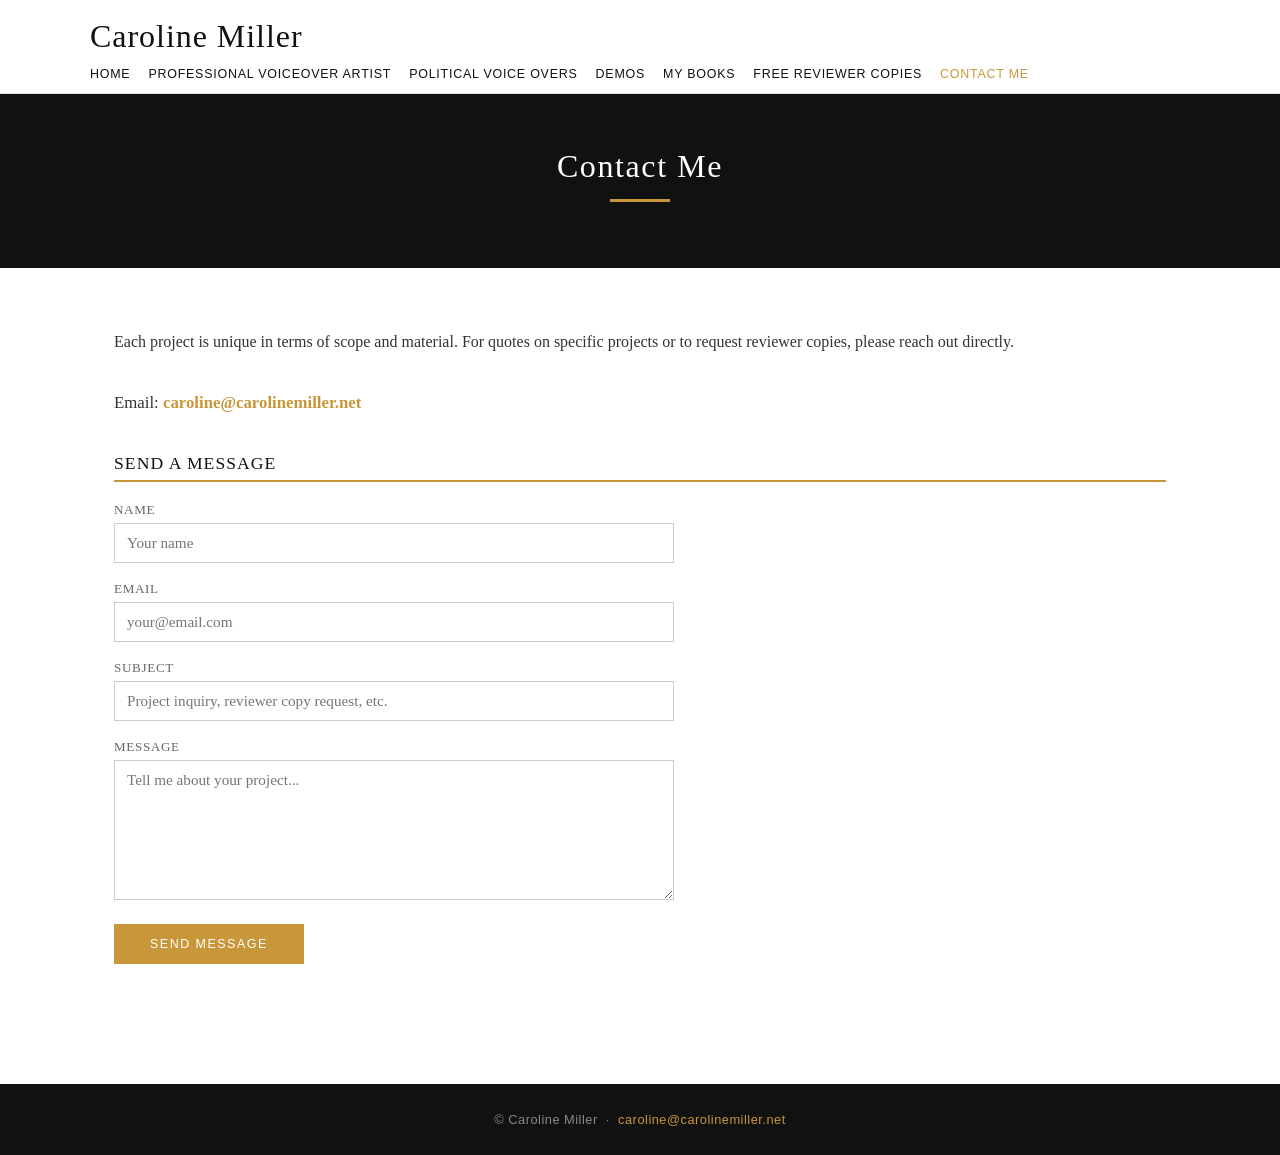
==== contact.html @ a57e280c "Add files via upload" ====
<!DOCTYPE html>
<html lang="en">
<head>
  <meta charset="UTF-8">
  <meta name="viewport" content="width=device-width, initial-scale=1.0">
  <title>Contact Me – Caroline Miller</title>
  <link rel="stylesheet" href="style.css">
</head>
<body>

<header>
  <div class="header-inner">
    <h1 class="site-title"><a href="index.html">Caroline Miller</a></h1>
    <nav>
      <ul>
        <li><a href="index.html">Home</a></li>
        <li><a href="index.html#voiceover">Professional Voiceover Artist</a></li>
        <li><a href="political-voice-overs.html">Political Voice Overs</a></li>
        <li><a href="demos.html">Demos</a></li>
        <li><a href="my-books.html">My Books</a></li>
        <li><a href="free-reviewer-copies.html">Free Reviewer Copies</a></li>
        <li><a href="contact.html" class="active">Contact Me</a></li>
      </ul>
    </nav>
  </div>
</header>

<section class="page-hero">
  <h1>Contact Me</h1>
  <div class="hero-rule"></div>
</section>

<main>

  <p style="margin-bottom:36px; line-height:1.8;">
    Each project is unique in terms of scope and material. For quotes on specific projects or
    to request reviewer copies, please reach out directly.
  </p>

  <p style="margin-bottom:40px; font-size:1.05rem;">
    Email: <a href="mailto:caroline@carolinemiller.net"><strong>caroline@carolinemiller.net</strong></a>
  </p>

  <h2 class="section-heading">Send a Message</h2>

  <form class="contact-form" action="mailto:caroline@carolinemiller.net" method="post" enctype="text/plain">
    <label for="name">Name</label>
    <input type="text" id="name" name="name" placeholder="Your name" required>

    <label for="email">Email</label>
    <input type="email" id="email" name="email" placeholder="your@email.com" required>

    <label for="subject">Subject</label>
    <input type="text" id="subject" name="subject" placeholder="Project inquiry, reviewer copy request, etc.">

    <label for="message">Message</label>
    <textarea id="message" name="message" placeholder="Tell me about your project..." required></textarea>

    <button type="submit" class="btn">Send Message</button>
  </form>

</main>

<footer>
  <p>&copy; Caroline Miller &nbsp;·&nbsp; <a href="mailto:caroline@carolinemiller.net">caroline@carolinemiller.net</a></p>
</footer>

</body>
</html>
---- style.css ----
/* Caroline Miller — carolinemiller.net */

*, *::before, *::after { box-sizing: border-box; margin: 0; padding: 0; }

:root {
  --gold:   #c8973a;
  --dark:   #111111;
  --mid:    #222222;
  --light:  #f5f5f5;
  --text:   #333333;
  --muted:  #666666;
  --white:  #ffffff;
  --max:    1100px;
}

body {
  font-family: 'Georgia', serif;
  font-size: 16px;
  color: var(--text);
  background: var(--white);
}

a { color: var(--gold); text-decoration: none; }
a:hover { text-decoration: underline; }

/* ── HEADER ─────────────────────────────────────────── */
header {
  background: var(--white);
  border-bottom: 1px solid #e0e0e0;
  padding: 18px 24px 12px;
}
.header-inner {
  max-width: var(--max);
  margin: 0 auto;
  display: flex;
  align-items: center;
  justify-content: space-between;
  flex-wrap: wrap;
  gap: 12px;
}
.site-title {
  font-size: 2rem;
  font-weight: normal;
  letter-spacing: 0.03em;
  color: var(--dark);
}
.site-title a { color: inherit; }
.site-title a:hover { text-decoration: none; color: var(--gold); }

nav ul {
  list-style: none;
  display: flex;
  flex-wrap: wrap;
  gap: 6px 18px;
  font-family: 'Arial', sans-serif;
  font-size: 0.78rem;
  letter-spacing: 0.06em;
  text-transform: uppercase;
}
nav a { color: var(--dark); }
nav a:hover, nav a.active { color: var(--gold); text-decoration: none; }

/* ── HERO ────────────────────────────────────────────── */
.hero {
  background: linear-gradient(135deg, #0a0a0a 0%, #1a1a1a 60%, #2a2a2a 100%);
  color: var(--white);
  text-align: center;
  padding: 100px 24px 90px;
}
.hero h1 {
  font-size: 2.8rem;
  font-weight: normal;
  letter-spacing: 0.04em;
  margin-bottom: 16px;
}
.hero-rule {
  width: 60px;
  height: 3px;
  background: var(--gold);
  margin: 0 auto 20px;
}
.hero p {
  font-size: 1.1rem;
  color: #cccccc;
  margin-bottom: 32px;
  letter-spacing: 0.04em;
}
.btn {
  display: inline-block;
  background: var(--gold);
  color: var(--white);
  font-family: 'Arial', sans-serif;
  font-size: 0.78rem;
  letter-spacing: 0.12em;
  text-transform: uppercase;
  padding: 13px 36px;
  border: none;
  cursor: pointer;
  transition: background 0.2s;
}
.btn:hover { background: #a87930; text-decoration: none; color: var(--white); }

/* ── PAGE HERO (inner pages) ─────────────────────────── */
.page-hero {
  background: var(--dark);
  color: var(--white);
  text-align: center;
  padding: 54px 24px 46px;
}
.page-hero h1 {
  font-size: 2rem;
  font-weight: normal;
  letter-spacing: 0.05em;
}
.page-hero .hero-rule { margin-top: 14px; }

/* ── MAIN CONTENT ────────────────────────────────────── */
main {
  max-width: var(--max);
  margin: 0 auto;
  padding: 60px 24px;
}

/* Two-column intro */
.intro-grid {
  display: grid;
  grid-template-columns: 1fr 1fr;
  gap: 48px;
  align-items: start;
  margin-bottom: 56px;
}
.intro-grid img {
  width: 100%;
  display: block;
  filter: grayscale(20%);
}
.intro-text h2 {
  font-size: 1.5rem;
  font-weight: normal;
  color: var(--dark);
  margin-bottom: 20px;
}
.intro-text p { margin-bottom: 14px; line-height: 1.75; }
.intro-text strong { color: var(--dark); }
.intro-text ul {
  margin: 8px 0 16px 20px;
  line-height: 1.8;
}

/* Section headings */
.section-heading {
  font-size: 1.1rem;
  font-weight: normal;
  letter-spacing: 0.06em;
  text-transform: uppercase;
  color: var(--dark);
  border-bottom: 2px solid var(--gold);
  padding-bottom: 6px;
  margin: 40px 0 20px;
}

/* Client columns */
.client-cols {
  display: grid;
  grid-template-columns: repeat(3, 1fr);
  gap: 32px;
  margin-bottom: 40px;
}
.client-cols h3 {
  font-size: 0.9rem;
  letter-spacing: 0.08em;
  text-transform: uppercase;
  color: var(--dark);
  margin-bottom: 10px;
}
.client-cols ul { list-style: none; line-height: 2; color: var(--muted); font-size: 0.95rem; }

/* Contact blurb */
.contact-blurb {
  background: var(--light);
  border-left: 4px solid var(--gold);
  padding: 20px 24px;
  margin-top: 40px;
  font-size: 0.95rem;
  line-height: 1.7;
}
.contact-blurb a { font-weight: bold; }

/* ── POLITICAL PAGE ───────────────────────────────────── */
.service-list {
  list-style: none;
  margin: 0 0 32px 0;
}
.service-list li {
  padding: 10px 0;
  border-bottom: 1px solid #ebebeb;
  font-size: 1rem;
  color: var(--text);
}
.service-list li::before {
  content: '▸ ';
  color: var(--gold);
}
.audio-note {
  background: #fffbf2;
  border: 1px solid #e8d5a0;
  border-radius: 4px;
  padding: 14px 18px;
  font-size: 0.88rem;
  color: var(--muted);
  margin-bottom: 28px;
}

/* ── DEMOS PAGE ──────────────────────────────────────── */
.demo-group { margin-bottom: 40px; }
.demo-group h2 {
  font-size: 1rem;
  letter-spacing: 0.07em;
  text-transform: uppercase;
  color: var(--dark);
  margin-bottom: 14px;
}
audio { width: 100%; margin-bottom: 10px; display: block; }

/* ── BOOK TABLE ──────────────────────────────────────── */
.book-grid {
  display: grid;
  grid-template-columns: repeat(auto-fill, minmax(280px, 1fr));
  gap: 28px;
  margin-top: 8px;
}
.book-card {
  border: 1px solid #e0e0e0;
  border-radius: 4px;
  padding: 20px;
  background: var(--white);
}
.book-card h3 {
  font-size: 1rem;
  color: var(--dark);
  margin-bottom: 6px;
  line-height: 1.4;
}
.book-meta {
  font-size: 0.8rem;
  color: var(--muted);
  font-family: 'Arial', sans-serif;
  margin-bottom: 10px;
}
.book-card p { font-size: 0.88rem; line-height: 1.65; color: #555; }

/* ── CONTACT FORM ────────────────────────────────────── */
.contact-form {
  max-width: 560px;
}
.contact-form label {
  display: block;
  font-size: 0.82rem;
  letter-spacing: 0.05em;
  text-transform: uppercase;
  color: var(--muted);
  margin-bottom: 5px;
  margin-top: 18px;
}
.contact-form input,
.contact-form textarea {
  width: 100%;
  padding: 10px 12px;
  border: 1px solid #ccc;
  font-family: 'Georgia', serif;
  font-size: 0.95rem;
  color: var(--text);
  outline: none;
  transition: border-color 0.2s;
}
.contact-form input:focus,
.contact-form textarea:focus { border-color: var(--gold); }
.contact-form textarea { height: 140px; resize: vertical; }
.contact-form .btn { margin-top: 20px; }

/* ── FOOTER ──────────────────────────────────────────── */
footer {
  background: var(--dark);
  color: #888;
  text-align: center;
  padding: 28px 24px;
  font-family: 'Arial', sans-serif;
  font-size: 0.8rem;
  letter-spacing: 0.04em;
  margin-top: 60px;
}
footer a { color: var(--gold); }

/* ── RESPONSIVE ──────────────────────────────────────── */
@media (max-width: 720px) {
  .hero h1 { font-size: 1.9rem; }
  .intro-grid { grid-template-columns: 1fr; }
  .client-cols { grid-template-columns: 1fr 1fr; }
  nav ul { gap: 4px 12px; }
}
@media (max-width: 480px) {
  .client-cols { grid-template-columns: 1fr; }
  .header-inner { flex-direction: column; align-items: flex-start; }
}
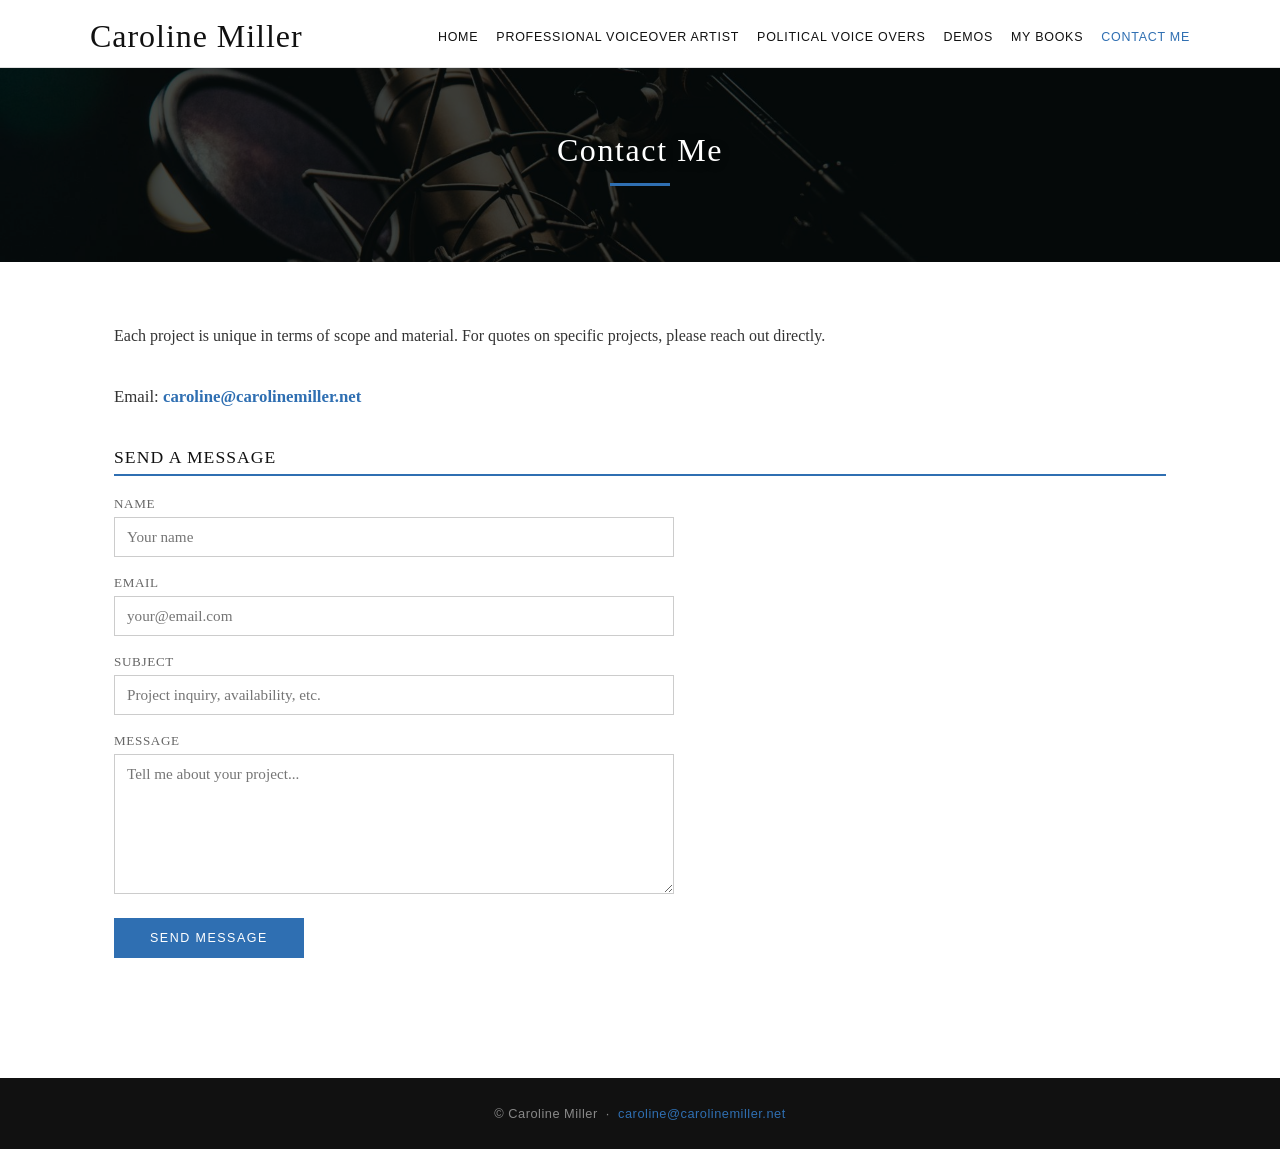
==== commit 4fb755d6: "Update site accents to blue and remove reviewer copies page" ====
--- a/contact.html
+++ b/contact.html
@@ -18,7 +18,6 @@
         <li><a href="political-voice-overs.html">Political Voice Overs</a></li>
         <li><a href="demos.html">Demos</a></li>
         <li><a href="my-books.html">My Books</a></li>
-        <li><a href="free-reviewer-copies.html">Free Reviewer Copies</a></li>
         <li><a href="contact.html" class="active">Contact Me</a></li>
       </ul>
     </nav>
@@ -33,8 +32,8 @@
 <main>
 
   <p style="margin-bottom:36px; line-height:1.8;">
-    Each project is unique in terms of scope and material. For quotes on specific projects or
-    to request reviewer copies, please reach out directly.
+    Each project is unique in terms of scope and material. For quotes on specific projects,
+    please reach out directly.
   </p>
 
   <p style="margin-bottom:40px; font-size:1.05rem;">
@@ -51,7 +50,7 @@
     <input type="email" id="email" name="email" placeholder="your@email.com" required>
 
     <label for="subject">Subject</label>
-    <input type="text" id="subject" name="subject" placeholder="Project inquiry, reviewer copy request, etc.">
+    <input type="text" id="subject" name="subject" placeholder="Project inquiry, availability, etc.">
 
     <label for="message">Message</label>
     <textarea id="message" name="message" placeholder="Tell me about your project..." required></textarea>
--- a/style.css
+++ b/style.css
@@ -3,7 +3,7 @@
 *, *::before, *::after { box-sizing: border-box; margin: 0; padding: 0; }
 
 :root {
-  --gold:   #c8973a;
+  --gold:   #2f6fb2;
   --dark:   #111111;
   --mid:    #222222;
   --light:  #f5f5f5;
@@ -62,16 +62,29 @@
 
 /* ── HERO ────────────────────────────────────────────── */
 .hero {
-  background: linear-gradient(135deg, #0a0a0a 0%, #1a1a1a 60%, #2a2a2a 100%);
+  position: relative;
+  background: url('images/microphone-background.jpg') center / cover no-repeat;
   color: var(--white);
   text-align: center;
-  padding: 100px 24px 90px;
-}
+  padding: 120px 24px 110px;
+  isolation: isolate;
+}
+/* Dark overlay with opacity */
+.hero::before {
+  content: '';
+  position: absolute;
+  inset: 0;
+  background: rgba(0, 0, 0, 0.62);
+  z-index: 0;
+}
+.hero > * { position: relative; z-index: 1; }
+
 .hero h1 {
   font-size: 2.8rem;
   font-weight: normal;
   letter-spacing: 0.04em;
   margin-bottom: 16px;
+  text-shadow: 0 2px 12px rgba(0,0,0,0.5);
 }
 .hero-rule {
   width: 60px;
@@ -81,9 +94,9 @@
 }
 .hero p {
   font-size: 1.1rem;
-  color: #cccccc;
-  margin-bottom: 32px;
-  letter-spacing: 0.04em;
+  color: #dddddd;
+  margin-bottom: 36px;
+  letter-spacing: 0.05em;
 }
 .btn {
   display: inline-block;
@@ -98,19 +111,31 @@
   cursor: pointer;
   transition: background 0.2s;
 }
-.btn:hover { background: #a87930; text-decoration: none; color: var(--white); }
+.btn:hover { background: #24598f; text-decoration: none; color: var(--white); }
 
 /* ── PAGE HERO (inner pages) ─────────────────────────── */
 .page-hero {
-  background: var(--dark);
+  position: relative;
+  background: url('images/microphone-background.jpg') center 40% / cover no-repeat;
   color: var(--white);
   text-align: center;
-  padding: 54px 24px 46px;
-}
+  padding: 64px 24px 56px;
+  isolation: isolate;
+}
+.page-hero::before {
+  content: '';
+  position: absolute;
+  inset: 0;
+  background: rgba(0, 0, 0, 0.72);
+  z-index: 0;
+}
+.page-hero > * { position: relative; z-index: 1; }
+
 .page-hero h1 {
   font-size: 2rem;
   font-weight: normal;
   letter-spacing: 0.05em;
+  text-shadow: 0 2px 10px rgba(0,0,0,0.4);
 }
 .page-hero .hero-rule { margin-top: 14px; }
 
@@ -202,8 +227,8 @@
   color: var(--gold);
 }
 .audio-note {
-  background: #fffbf2;
-  border: 1px solid #e8d5a0;
+  background: #f2f7ff;
+  border: 1px solid #b8cceb;
   border-radius: 4px;
   padding: 14px 18px;
   font-size: 0.88rem;
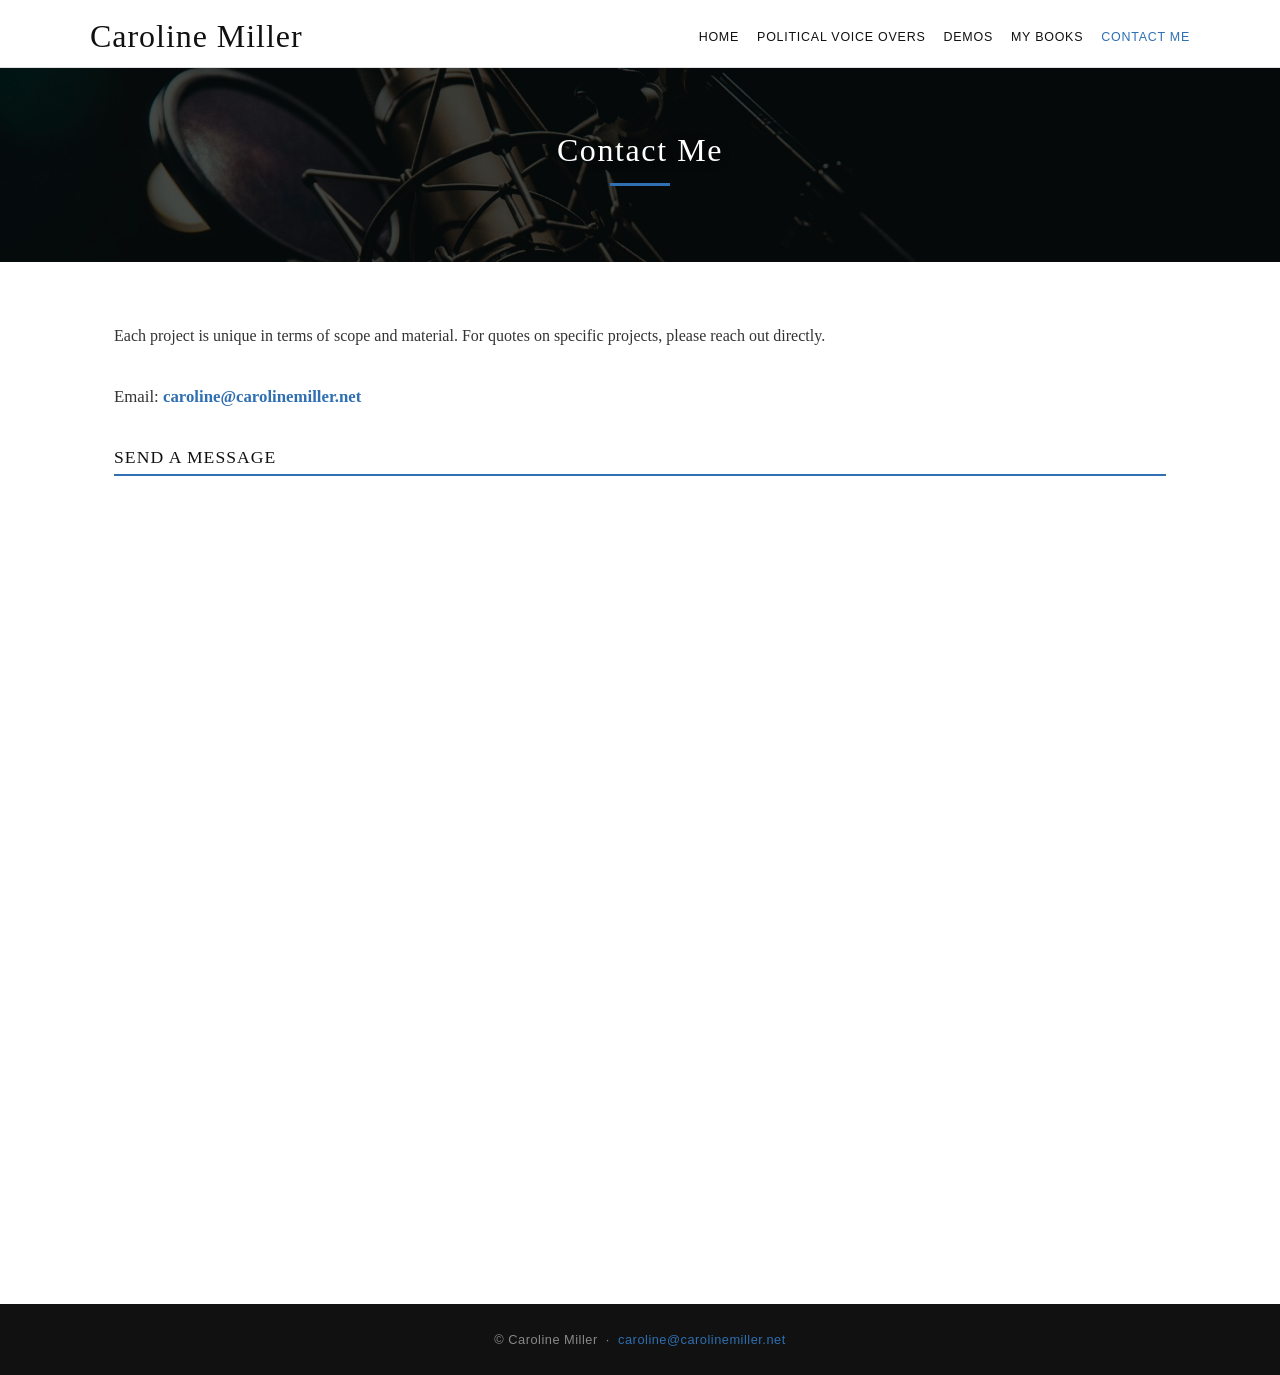
==== commit ef5dcfb7: "audible link, menu, nav" ====
--- a/contact.html
+++ b/contact.html
@@ -14,7 +14,6 @@
     <nav>
       <ul>
         <li><a href="index.html">Home</a></li>
-        <li><a href="index.html#voiceover">Professional Voiceover Artist</a></li>
         <li><a href="political-voice-overs.html">Political Voice Overs</a></li>
         <li><a href="demos.html">Demos</a></li>
         <li><a href="my-books.html">My Books</a></li>
@@ -42,21 +41,9 @@
 
   <h2 class="section-heading">Send a Message</h2>
 
-  <form class="contact-form" action="mailto:caroline@carolinemiller.net" method="post" enctype="text/plain">
-    <label for="name">Name</label>
-    <input type="text" id="name" name="name" placeholder="Your name" required>
-
-    <label for="email">Email</label>
-    <input type="email" id="email" name="email" placeholder="your@email.com" required>
-
-    <label for="subject">Subject</label>
-    <input type="text" id="subject" name="subject" placeholder="Project inquiry, availability, etc.">
-
-    <label for="message">Message</label>
-    <textarea id="message" name="message" placeholder="Tell me about your project..." required></textarea>
-
-    <button type="submit" class="btn">Send Message</button>
-  </form>
+  <div class="contact-form-embed">
+    <iframe src="https://docs.google.com/forms/d/e/1FAIpQLSeYhNdtLasOxoEV6dY1Bi5Y1_hDdIdFa2btVtDU48-RWkbvLA/viewform?embedded=true" width="640" height="688" frameborder="0" marginheight="0" marginwidth="0">Loading…</iframe>
+  </div>
 
 </main>
 
--- a/style.css
+++ b/style.css
@@ -3,7 +3,7 @@
 *, *::before, *::after { box-sizing: border-box; margin: 0; padding: 0; }
 
 :root {
-  --gold:   #2f6fb2;
+  --blue:   #2f6fb2;
   --dark:   #111111;
   --mid:    #222222;
   --light:  #f5f5f5;
@@ -20,7 +20,7 @@
   background: var(--white);
 }
 
-a { color: var(--gold); text-decoration: none; }
+a { color: var(--blue); text-decoration: none; }
 a:hover { text-decoration: underline; }
 
 /* ── HEADER ─────────────────────────────────────────── */
@@ -45,7 +45,7 @@
   color: var(--dark);
 }
 .site-title a { color: inherit; }
-.site-title a:hover { text-decoration: none; color: var(--gold); }
+.site-title a:hover { text-decoration: none; color: var(--blue); }
 
 nav ul {
   list-style: none;
@@ -58,7 +58,7 @@
   text-transform: uppercase;
 }
 nav a { color: var(--dark); }
-nav a:hover, nav a.active { color: var(--gold); text-decoration: none; }
+nav a:hover, nav a.active { color: var(--blue); text-decoration: none; }
 
 /* ── HERO ────────────────────────────────────────────── */
 .hero {
@@ -89,7 +89,7 @@
 .hero-rule {
   width: 60px;
   height: 3px;
-  background: var(--gold);
+  background: var(--blue);
   margin: 0 auto 20px;
 }
 .hero p {
@@ -100,7 +100,7 @@
 }
 .btn {
   display: inline-block;
-  background: var(--gold);
+  background: var(--blue);
   color: var(--white);
   font-family: 'Arial', sans-serif;
   font-size: 0.78rem;
@@ -179,7 +179,7 @@
   letter-spacing: 0.06em;
   text-transform: uppercase;
   color: var(--dark);
-  border-bottom: 2px solid var(--gold);
+  border-bottom: 2px solid var(--blue);
   padding-bottom: 6px;
   margin: 40px 0 20px;
 }
@@ -203,7 +203,7 @@
 /* Contact blurb */
 .contact-blurb {
   background: var(--light);
-  border-left: 4px solid var(--gold);
+  border-left: 4px solid var(--blue);
   padding: 20px 24px;
   margin-top: 40px;
   font-size: 0.95rem;
@@ -224,7 +224,7 @@
 }
 .service-list li::before {
   content: '▸ ';
-  color: var(--gold);
+  color: var(--blue);
 }
 .audio-note {
   background: #f2f7ff;
@@ -238,6 +238,10 @@
 
 /* ── DEMOS PAGE ──────────────────────────────────────── */
 .demo-group { margin-bottom: 40px; }
+.demo-note {
+  line-height: 1.75;
+  color: var(--text);
+}
 .demo-group h2 {
   font-size: 1rem;
   letter-spacing: 0.07em;
@@ -246,6 +250,19 @@
   margin-bottom: 14px;
 }
 audio { width: 100%; margin-bottom: 10px; display: block; }
+.video-embed {
+  position: relative;
+  width: 100%;
+  max-width: 760px;
+  aspect-ratio: 16 / 9;
+  margin-bottom: 20px;
+}
+.video-embed iframe {
+  width: 100%;
+  height: 100%;
+  border: 0;
+  display: block;
+}
 
 /* ── BOOK TABLE ──────────────────────────────────────── */
 .book-grid {
@@ -299,9 +316,20 @@
   transition: border-color 0.2s;
 }
 .contact-form input:focus,
-.contact-form textarea:focus { border-color: var(--gold); }
+.contact-form textarea:focus { border-color: var(--blue); }
 .contact-form textarea { height: 140px; resize: vertical; }
 .contact-form .btn { margin-top: 20px; }
+
+.contact-form-embed {
+  max-width: 640px;
+}
+
+.contact-form-embed iframe {
+  width: 100%;
+  max-width: 100%;
+  border: 0;
+  display: block;
+}
 
 /* ── FOOTER ──────────────────────────────────────────── */
 footer {
@@ -314,7 +342,7 @@
   letter-spacing: 0.04em;
   margin-top: 60px;
 }
-footer a { color: var(--gold); }
+footer a { color: var(--blue); }
 
 /* ── RESPONSIVE ──────────────────────────────────────── */
 @media (max-width: 720px) {
@@ -326,4 +354,5 @@
 @media (max-width: 480px) {
   .client-cols { grid-template-columns: 1fr; }
   .header-inner { flex-direction: column; align-items: flex-start; }
-}
+  .contact-form-embed iframe { height: 760px; }
+}
